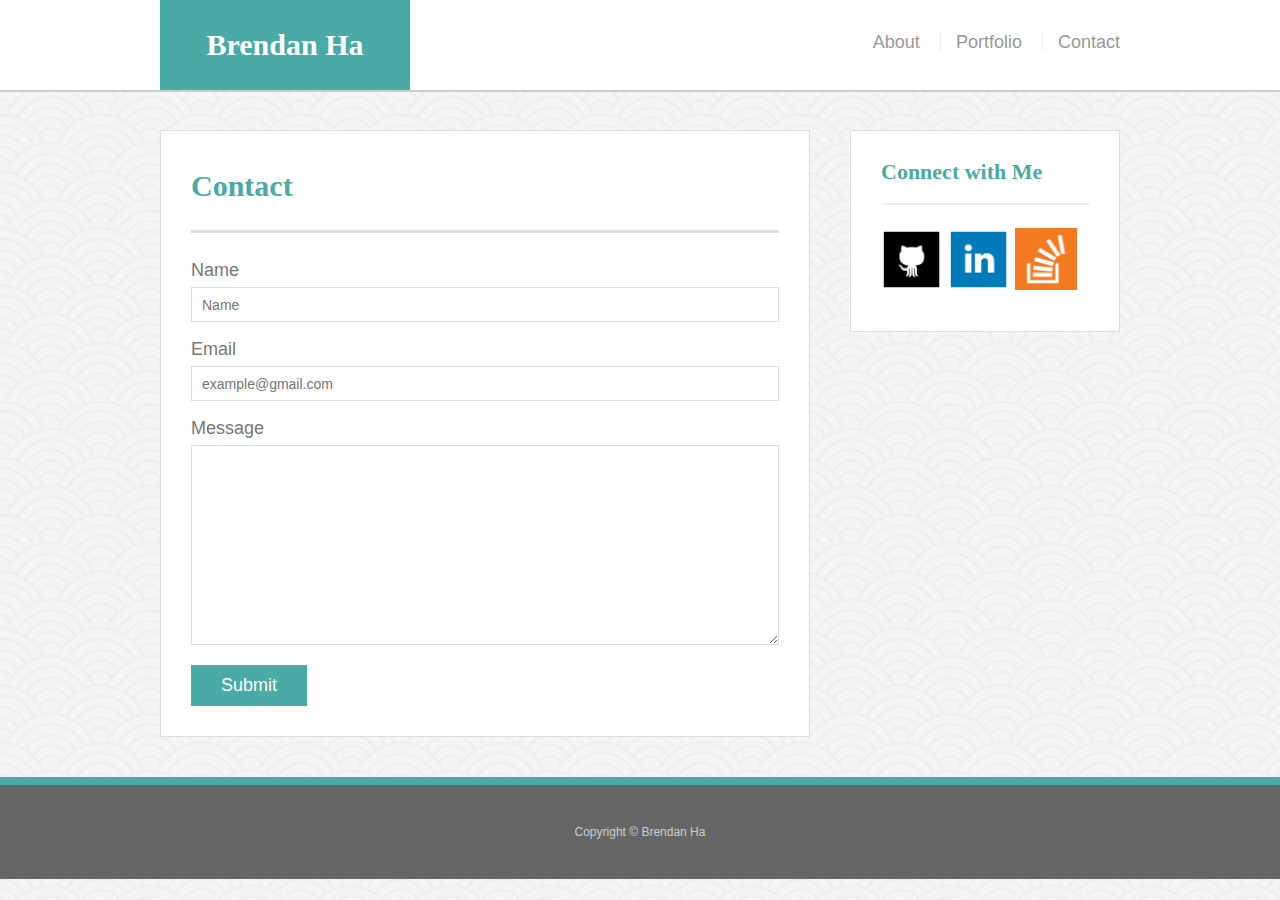
==== contact.html @ 9f2c1043 "Initial upload" ====
<!doctype html>
<html lang="en-us">
<head>
  <meta charset="UTF-8">
  <title>Contact | Brendan Ha</title>
  <link rel="stylesheet" type="text/css" href="assets/css/reset.css">
  <link rel="stylesheet" type="text/css" href="assets/css/style.css">
</head>
<body>
  <header id="masthead">
    <div class="container">
      <a href="index.html" id="logo">Brendan Ha</a>
      <nav>
        <a href="index.html">About</a>
        <a href="portfolio.html">Portfolio</a>
        <a href="contact.html">Contact</a>
      </nav>
    </div>
  </header>
  <div id="main-container" class="container">
    <section class="main-section">
      <h1>Contact</h1>
      <form id="contact-form">
        <ul>
          <li>
            <label for="name">Name</label>
            <input type="text" id="name" name="name" placeholder="Name" required="required">
          </li>
          <li>
            <label for="email">Email</label>
            <input type="email" id="email" name="email" placeholder="example@gmail.com" required="required">
          </li>
          <li>
            <label for="message">Message</label>
            <textarea id="message" name="message" required="required"></textarea>
          </li>
        </ul>
        <input type="submit">
      </form>
    </section>
    <section class="sidebar">
      <div id="connect">
        <h2>Connect with Me</h2>
        <a href="#"><img src="assets/images/github.png" class="social" alt="GitHub" /></a>
        <a href="#"><img src="assets/images/link.png" class="social" alt="LinkedIn" /></a>
        <a href="#"><img src="assets/images/stack.png" class="social" alt="Stack Overflow" /></a>
      </div>
    </section>
  </div>
  <footer>
    <div class="container">
      Copyright &copy; Brendan Ha
    </div>
  </footer>
</body>
</html>
---- assets/css/style.css ----
body {
  font-family: Arial, "Helvetica Neue", Helvetica, sans-serif;
  font-size: 18px;
  line-height: 34px;
  color: #777;
  background: url("../images/background.png");
}
* {
  box-sizing: border-box;
}
/* general */
.container {
  width: 100%;
  max-width: 960px;
  margin: 0 auto;
  clear: both;
}
h1,
h2,
h3,
p {
  margin-bottom: 20px;
}
p:last-child {
  margin-bottom: 0;
}
h1,
h2,
h3 {
  font-family: Georgia, Times, "Times New Roman", serif;
  font-weight: 700;
  color: #4aaaa5;
}
h1 {
  padding-bottom: 20px;
  font-size: 30px;
  line-height: 49px;
  border-bottom: 3px solid #ddd;
}
h2,
h3 {
  font-size: 22px;
}
/* header */
#masthead {
  position: fixed;
  z-index: 99;
  width: 100%;
  margin: 0 0 30px;
  overflow: auto;
  color: #fff;
  background: #fff;
  border-bottom: 2px solid #ccc;
}
#logo {
  float: left;
  width: 250px;
  height: 90px;
  font-family: Georgia, Times, "Times New Roman", serif;
  font-size: 30px;
  font-weight: 700;
  line-height: 90px;
  color: #fff;
  text-align: center;
  text-decoration: none;
  background: #4aaaa5;
}
nav {
  float: right;
  margin-top: 25px;
}
nav a {
  display: inline-block;
  padding-left: 15px;
  margin-left: 15px;
  line-height: 18px;
  color: #999;
  text-decoration: none;
  border-left: 1px solid #efefef;
}
nav a:first-child {
  border-left: 0 none;
}
/* footer */
footer {
  padding: 30px 0;
  clear: both;
  font-size: 12px;
  color: #fff;
  color: #ccc;
  text-align: center;
  background: #666;
  border-top: 8px solid #4aaaa5;
}
/* sidebar */
.sidebar {
  float: right;
  width: 100%;
  max-width: 270px;
  padding: 30px;
  margin-bottom: 20px;
  background: #fff;
  border: 1px solid #ddd;
}
h3,
.sidebar h2 {
  padding-bottom: 20px;
  margin-bottom: 15px;
  line-height: 22px;
  border-bottom: 2px solid #eee;
}
.social {
  width: 62px;
  height: 62px;
  margin-top: 8px;
  margin-right: 5px;
}
.social:last-child {
  margin-right: 0;
}
/* main */
#main-container {
  padding-top: 130px;
}
.main-section {
  float: left;
  width: 100%;
  max-width: 650px;
  padding: 30px;
  margin: 0 0 40px;
  background: #fff;
  border: 1px solid #ddd;
}
/* portfolio page */
.work {
  position: relative;
  float: left;
  width: 274px;
  margin: 20px 0 25px;
  overflow: auto;
}
.work:nth-child(even) {
  margin-right: 40px;
}
.work img {
  width: 100%;
  border: 0 none;
  opacity: 0.8;
}
.work h3 {
  position: absolute;
  bottom: 20px;
  width: 100%;
  padding: 15px;
  margin-bottom: 0;
  font-weight: 300;
  line-height: 30px;
  color: #fff;
  text-align: center;
  background: #4aaaa5;
  border-bottom: 0;
}
.auth-image {
  float: left;
  width: 200px;
  height: auto;
  margin-top: 10px;
  margin-right: 25px;
}
/* contact page */
#contact-form ul {
  margin-bottom: 20px;
}
#contact-form li {
  margin-bottom: 10px;
}
label,
input[type=text],
input[type=email],
textarea {
  display: block;
  width: 100%;
}
input[type=text],
input[type=email],
textarea {
  height: 35px;
  padding: 0 10px;
  font-size: 14px;
  border: 1px solid #ddd;
}
textarea {
  height: 200px;
}
input[type=submit] {
  padding: 10px 30px;
  font-size: 18px;
  color: #fff;
  cursor: pointer;
  background: #4aaaa5;
  border: 0 none;
}

@media screen and (max-width: 959px) {
  .auth-image {
    width: 100%;
  }
}

@media screen and (max-width: 768px) {
  .auth-image {
    width: 50%;
    float: left;
  }
  
  .sidebar {
    max-width: 100%;
  }

}

@media screen and (max-width: 640px) {
  #logo {
    width: 100%;
  }
  
  .auth-image {
    width: 100%;
  }

  #masthead {
    width: 100%;
  }

  nav {
    margin-right: 175px;
  }
}
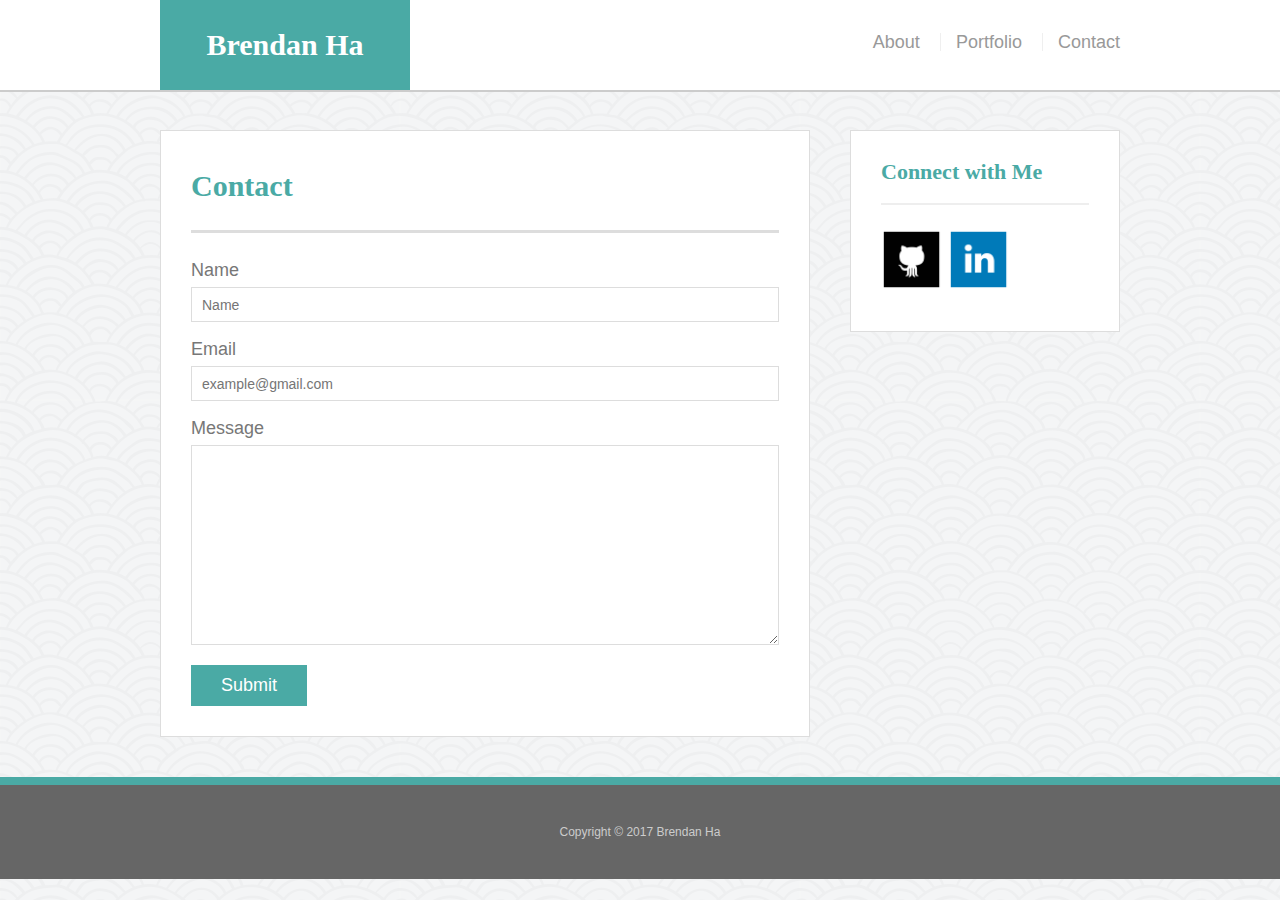
==== commit 01cfbcdb: "added links to contact me" ====
--- a/contact.html
+++ b/contact.html
@@ -3,6 +3,7 @@
 <head>
   <meta charset="UTF-8">
   <title>Contact | Brendan Ha</title>
+  <meta name="viewport" content="width=device-width, initial-scale=1">
   <link rel="stylesheet" type="text/css" href="assets/css/reset.css">
   <link rel="stylesheet" type="text/css" href="assets/css/style.css">
 </head>
@@ -41,15 +42,14 @@
     <section class="sidebar">
       <div id="connect">
         <h2>Connect with Me</h2>
-        <a href="#"><img src="assets/images/github.png" class="social" alt="GitHub" /></a>
-        <a href="#"><img src="assets/images/link.png" class="social" alt="LinkedIn" /></a>
-        <a href="#"><img src="assets/images/stack.png" class="social" alt="Stack Overflow" /></a>
+        <a href="https://github.com/BrendanHa07"><img src="assets/images/github.png" class="social" alt="GitHub" /></a>
+        <a href="https://www.linkedin.com/in/brendanha/"><img src="assets/images/link.png" class="social" alt="LinkedIn" /></a>
       </div>
     </section>
   </div>
   <footer>
     <div class="container">
-      Copyright &copy; Brendan Ha
+      Copyright &copy; 2017 Brendan Ha
     </div>
   </footer>
 </body>
